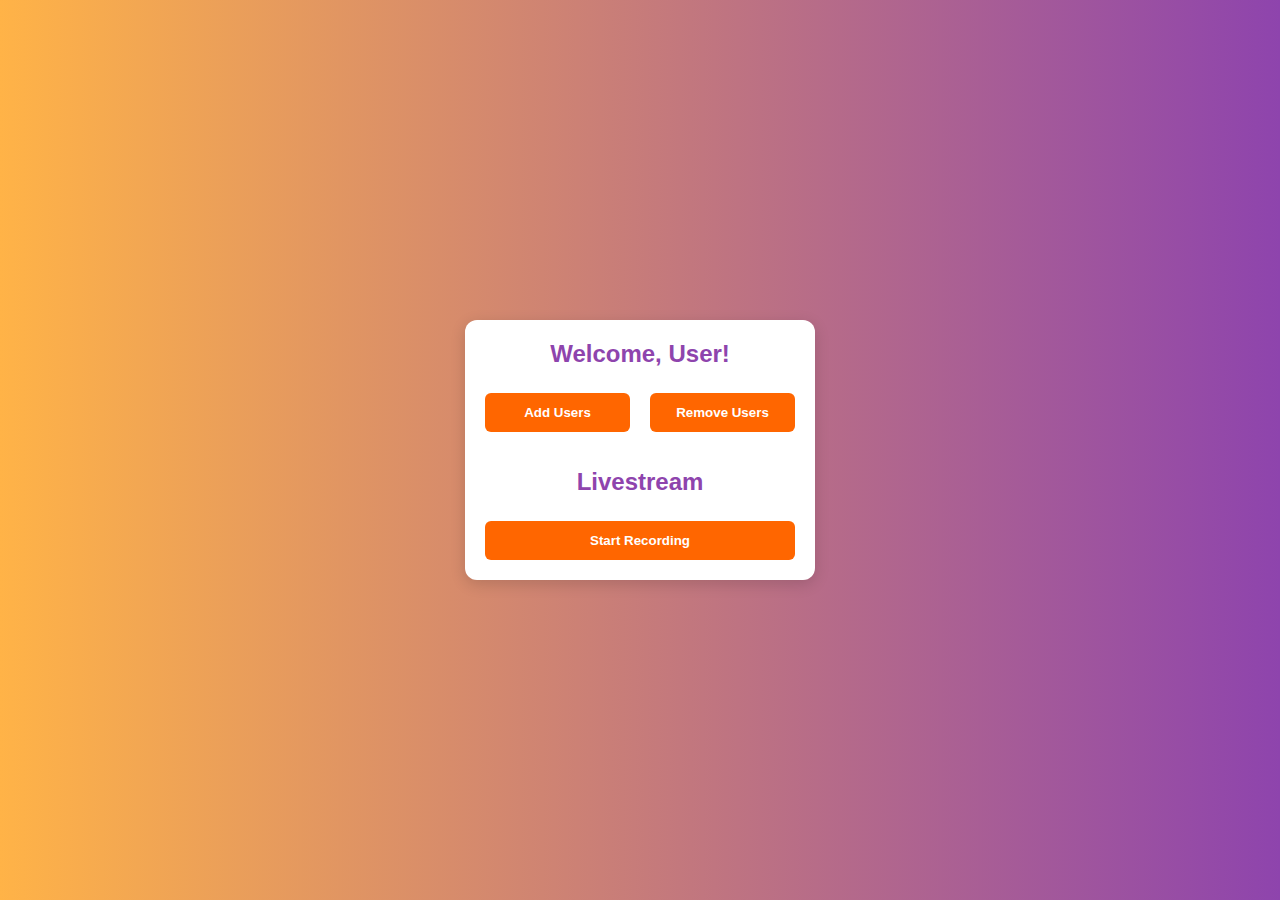
==== users.html @ 534e9614 "Initial Commit" ====
<!DOCTYPE html>
<html lang="en">
  <head>
    <meta charset="UTF-8" />
    <meta name="viewport" content="width=device-width, initial-scale=1.0" />
    <title>Users</title>
    <link rel="stylesheet" href="main.css" />
  </head>
  <body>
    <div class="users-page">
      <h2>Welcome, User!</h2>

      <div class="btn-container">
        <button class="button" id="add-btn">Add Users</button>
        <button class="button" id="remove-btn">Remove Users</button>
      </div>

      <div id="add-user" style="display: none; margin-top: 20px">
        <label for="your-name">Enter your name</label>
        <input type="text" id="your-name" placeholder="Enter name" />
        <button class="button" id="submit-user">Submit</button>
      </div>
      <br /><br />

      <div id="user-list" style="display: none; margin-top: 20px">
        <h3>Saved Users</h3>
        <ul id="user-container"></ul>
      </div>
    
      <h2>Livestream</h2>
      <button class="button">Start Recording</button>
    </div>

    <script src="script.js"></script>
  </body>
</html>
---- main.css ----
* {
  margin: 0;
  padding: 0;
  box-sizing: border-box;
  font-family: Arial, sans-serif;
}

body {
  display: flex;
  justify-content: center;
  align-items: center;
  height: 100vh;
  background: linear-gradient(to right, #ffb347, #8e44ad);
}

.welcome-page,
.login-page,
.signup-page {
  width: 350px;
  padding: 20px;
  background: white;
  box-shadow: 0 4px 15px rgba(0, 0, 0, 0.15);
  border-radius: 12px;
  text-align: center;
  animation: fadeIn 0.5s ease-in-out;
}

h2 {
  color: #8e44ad;
  margin-bottom: 15px;
}

p {
  color: #555;
  margin-bottom: 15px;
}

.button {
  width: 100%;
  padding: 12px;
  margin-top: 10px;
  background: #ff6600;
  color: white;
  font-weight: bold;
  border: none;
  border-radius: 6px;
  cursor: pointer;
  transition: all 0.3s ease;
}

.button:hover {
  background: #e65c00;
  transform: scale(1.03);
  box-shadow: 0 3px 10px rgba(0, 0, 0, 0.2);
}

input {
  width: 100%;
  padding: 10px;
  margin: 10px 0;
  border: 1px solid #ccc;
  border-radius: 5px;
  transition: all 0.3s ease;
}

input:focus {
  border-color: #8e44ad;
  outline: none;
  box-shadow: 0 0 5px rgba(142, 68, 173, 0.3);
}

a {
  color: #8e44ad;
  text-decoration: none;
}

a:hover {
  text-decoration: underline;
}

.container {
  max-width: 400px;
  margin: auto;
  padding: 20px;
  border: 1px solid black;
  border-radius: 10px;
  box-shadow: 2px 2px 10px rgba(0, 0, 0, 0.1);
}

h1 {
  margin-bottom: 20px;
}

.btn-container {
  display: flex;
  justify-content: space-around;
  gap: 20px;
}

.btn-container a {
  text-decoration: none;
  color: white;
  background-color: blue;
  padding: 10px 20px;
  border-radius: 5px;
}

.btn-container a:hover {
  background-color: blue;
}

.users-page {
  width: 350px;
  padding: 20px;
  background: white;
  box-shadow: 0 4px 15px rgba(0, 0, 0, 0.15);
  border-radius: 12px;
  text-align: center;
  animation: fadeIn 0.5s ease-in-out;
}

#add-user-form {
  display: none;
}
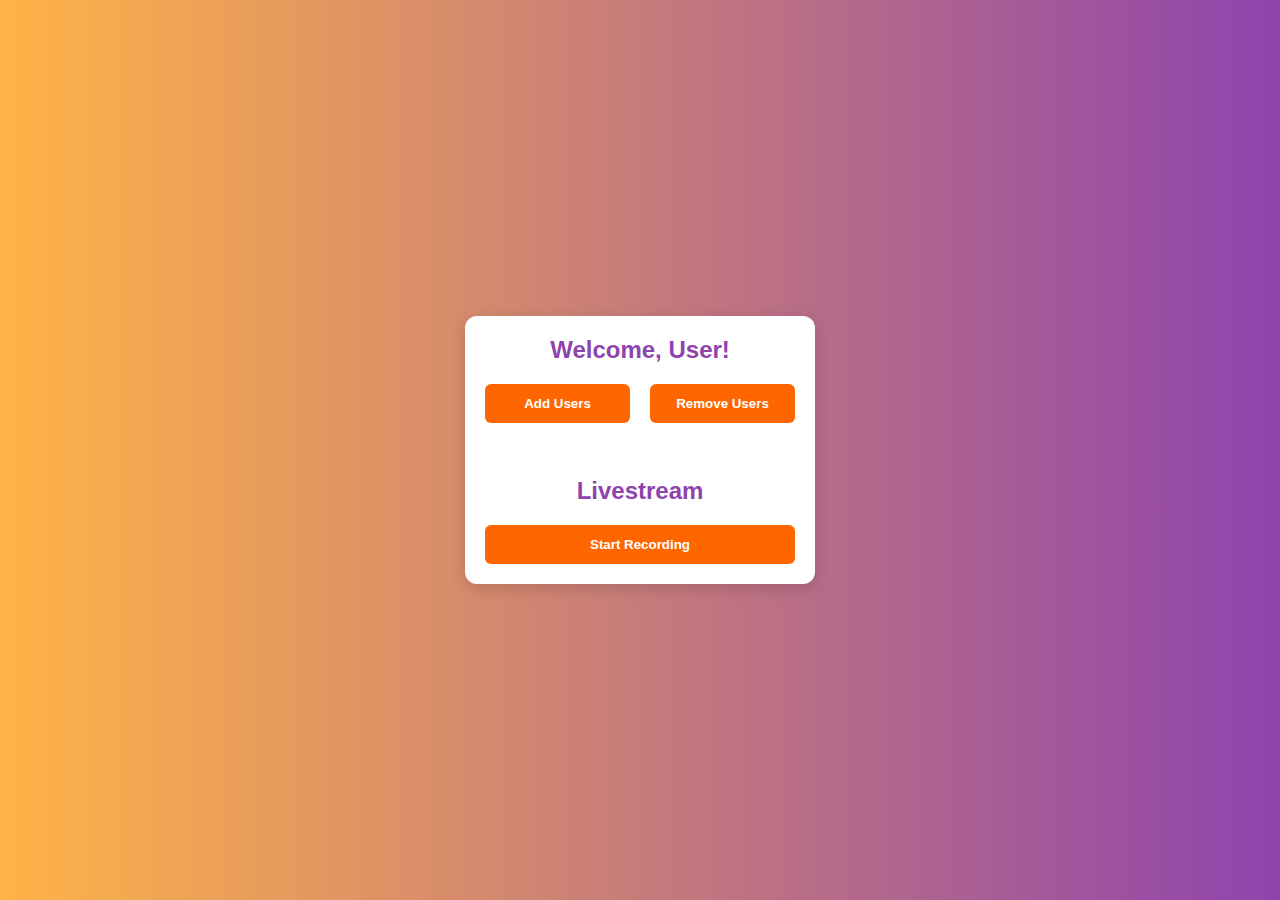
==== commit ffe521eb: "Second push - added new files" ====
--- a/users.html
+++ b/users.html
@@ -8,8 +8,14 @@
   </head>
   <body>
     <div class="users-page">
-      <h2>Welcome, User!</h2>
-
+      <h2 id="title">Welcome, User!</h2>
+      <div
+        class="back-btn-container"
+        id="back-btn-container"
+        style="display: none"
+      >
+        <button id="back-btn" class="button back-button">← Back</button>
+      </div>
       <div class="btn-container">
         <button class="button" id="add-btn">Add Users</button>
         <button class="button" id="remove-btn">Remove Users</button>
@@ -22,11 +28,17 @@
       </div>
       <br /><br />
 
-      <div id="user-list" style="display: none; margin-top: 20px">
+      <div
+        id="user-list"
+        style="display: none; margin-top: 10px; position: relative"
+      >
+        <div style="position: absolute; right: 10px"></div>
         <h3>Saved Users</h3>
+        <br />
         <ul id="user-container"></ul>
       </div>
-    
+      <br />
+
       <h2>Livestream</h2>
       <button class="button">Start Recording</button>
     </div>
--- a/main.css
+++ b/main.css
@@ -87,6 +87,39 @@
   box-shadow: 2px 2px 10px rgba(0, 0, 0, 0.1);
 }
 
+#user-container {
+  list-style: none;
+  padding: 0;
+}
+
+h2,
+h3 {
+  margin-bottom: 10px;
+}
+
+.btn-container {
+  margin-top: 10px;
+}
+
+#user-container li {
+  background-color: #f3e5f5;
+  padding: 8px 10px;
+  margin-bottom: 8px;
+  border-radius: 6px;
+}
+
+.back-button {
+  background: #8e44ad;
+  color: #fff;
+  padding: 8px 14px;
+  border-radius: 8px;
+  transition: background 0.3s ease;
+}
+
+.back-button:hover {
+  background: #732d91;
+}
+
 h1 {
   margin-bottom: 20px;
 }
@@ -117,8 +150,25 @@
   border-radius: 12px;
   text-align: center;
   animation: fadeIn 0.5s ease-in-out;
+  position: relative;
 }
 
 #add-user-form {
   display: none;
 }
+
+.back-btn-container {
+  text-align: left;
+  margin-bottom: 10px;
+}
+
+.back-button {
+  width: auto;
+  padding: 6px 12px;
+  font-size: 14px;
+  background: #8e44ad;
+  color: white;
+  border: none;
+  border-radius: 5px;
+  cursor: pointer;
+}
